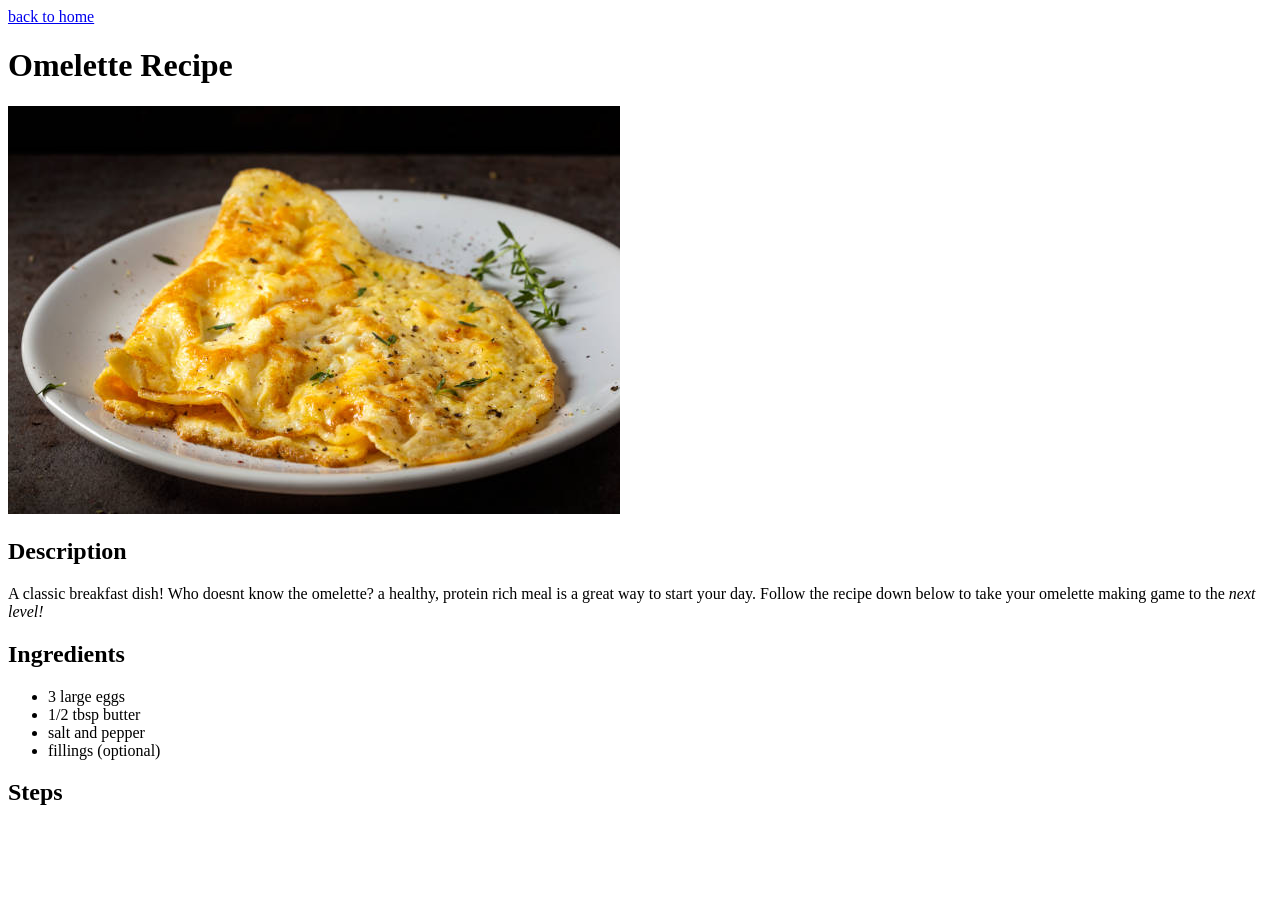
==== recipes/omelette.html @ 80784330 "added omelette image, finished omelette recipe with ingredients and steps" ====
<!DOCTYPE html>
<html lang="en">
<head>
    <meta charset="UTF-8">
    <meta name="viewport" content="width=device-width, initial-scale=1.0">
    <title>Document</title>
</head>
<body>
    <a href="../index.html">back to home</a>
    <h1>Omelette Recipe</h1>
    <img src="../img/omelette.jpg">
    <h2>Description</h2>
    <p>A classic breakfast dish! Who doesnt know the omelette? a healthy, protein rich meal is a great way to start your day. Follow the recipe down below to take your omelette making game to the <em>next level!</em></p>
    <h2>Ingredients</h2>
    <ul>
        <li>3 large eggs</li>
        <li>1/2 tbsp butter</li>
        <li>salt and pepper</li>
        <li>fillings (optional)</li>
    </ul>
    <h2>Steps</h2>
    <ol>
        
    </ol>
</body>
</html>
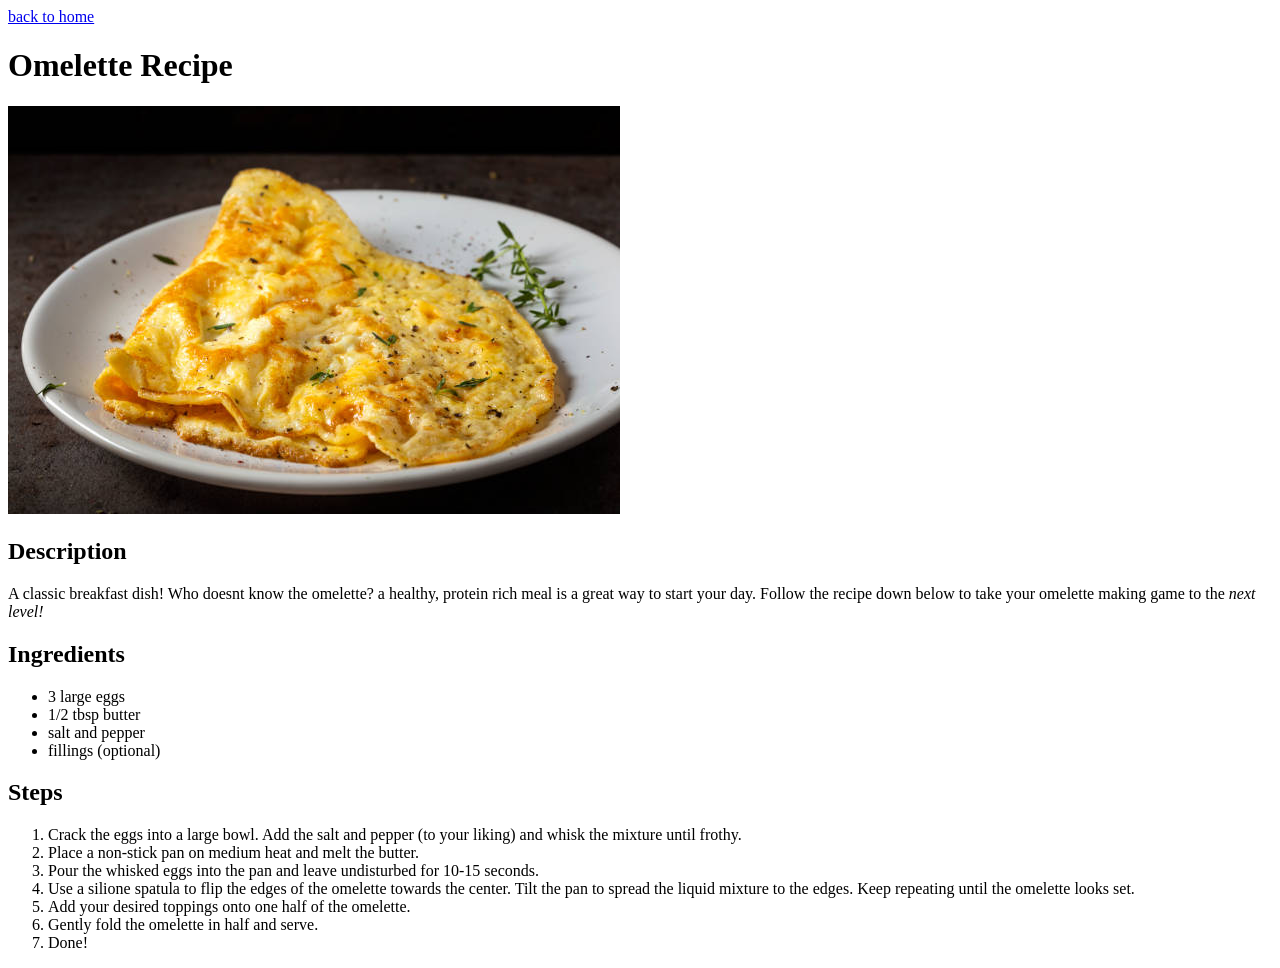
==== commit f9d4bd27: "added pancake image, finished pancake recipe with ingredients and steps." ====
--- a/recipes/omelette.html
+++ b/recipes/omelette.html
@@ -20,7 +20,13 @@
     </ul>
     <h2>Steps</h2>
     <ol>
-        
+        <li>Crack the eggs into a large bowl. Add the salt and pepper (to your liking) and whisk the mixture until frothy.</li>
+        <li>Place a non-stick pan on medium heat and melt the butter.</li>
+        <li>Pour the whisked eggs into the pan and leave undisturbed for 10-15 seconds.</li>
+        <li>Use a silione spatula to flip the edges of the omelette towards the center. Tilt the pan to spread the liquid mixture to the edges. Keep repeating until the omelette looks set.</li>
+        <li>Add your desired toppings onto one half of the omelette.</li>
+        <li>Gently fold the omelette in half and serve.</li>
+        <li>Done!</li>
     </ol>
 </body>
 </html>
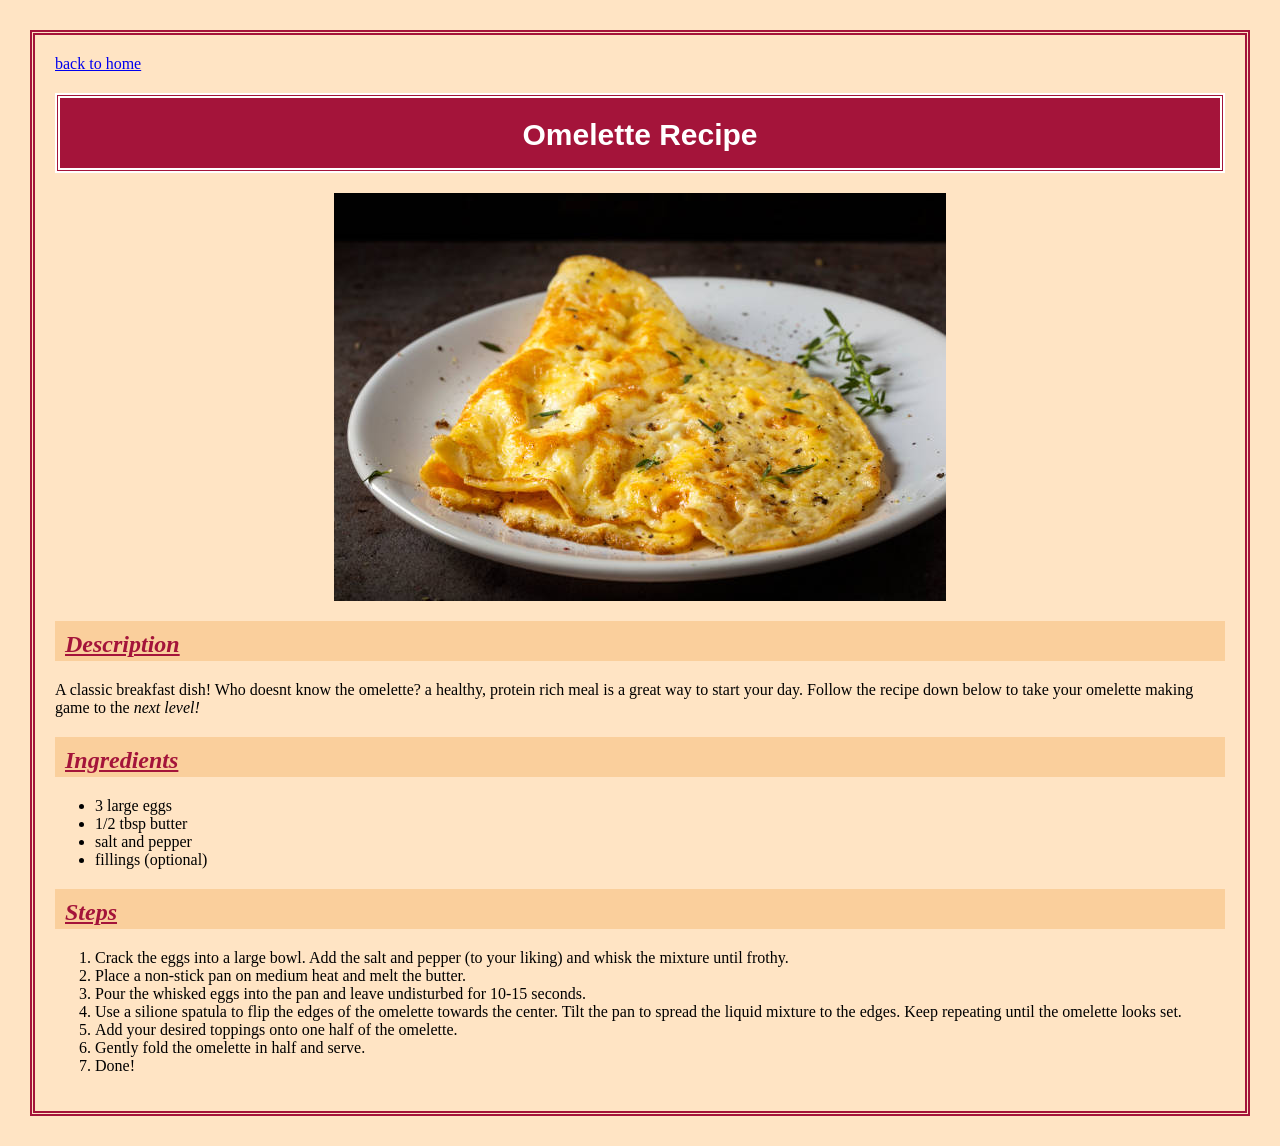
==== commit 19275433: "style with css" ====
--- a/recipes/omelette.html
+++ b/recipes/omelette.html
@@ -4,22 +4,23 @@
     <meta charset="UTF-8">
     <meta name="viewport" content="width=device-width, initial-scale=1.0">
     <title>Document</title>
+    <link rel="stylesheet" href="../style.css">
 </head>
 <body>
     <a href="../index.html">back to home</a>
     <h1>Omelette Recipe</h1>
     <img src="../img/omelette.jpg">
     <h2>Description</h2>
-    <p>A classic breakfast dish! Who doesnt know the omelette? a healthy, protein rich meal is a great way to start your day. Follow the recipe down below to take your omelette making game to the <em>next level!</em></p>
+    <p class="description">A classic breakfast dish! Who doesnt know the omelette? a healthy, protein rich meal is a great way to start your day. Follow the recipe down below to take your omelette making game to the <em>next level!</em></p>
     <h2>Ingredients</h2>
-    <ul>
+    <ul class="ingredients">
         <li>3 large eggs</li>
         <li>1/2 tbsp butter</li>
         <li>salt and pepper</li>
         <li>fillings (optional)</li>
     </ul>
     <h2>Steps</h2>
-    <ol>
+    <ol class="steps">
         <li>Crack the eggs into a large bowl. Add the salt and pepper (to your liking) and whisk the mixture until frothy.</li>
         <li>Place a non-stick pan on medium heat and melt the butter.</li>
         <li>Pour the whisked eggs into the pan and leave undisturbed for 10-15 seconds.</li>
--- a/style.css
+++ b/style.css
@@ -0,0 +1,45 @@
+body {
+    margin: 30px;
+    border: 5px double rgb(164, 20, 58);
+    padding: 20px;
+    background-color: bisque;
+}
+
+h1{
+    font-family: copperplate,sans-serif;
+    background-color: rgb(164, 20, 58);
+    color: rgb(255, 255, 255);
+    padding: 20px;
+    font-size: 30px;
+    text-align: center;
+    border: 5px;
+    border-style: double;
+    height: 30px;
+    width: auto;
+    margin-bottom: 20px;
+}
+
+.recipelist{
+    padding: 20px;
+    font-family: copperplate,sans-serif;
+    font-size: 30px;
+    height: 50px;
+    width: auto;
+    color: rgb(164, 20, 58);
+    border: black;
+}
+
+h2{
+    height:20px;
+    width: auto;
+    color: rgb(164, 20, 58);
+    font-style: italic;
+    text-decoration: underline;
+    background-color: rgba(248, 197, 135, 0.657);
+    padding: 10px;
+}
+
+img{
+    display: block;
+    margin: 0 auto;
+}
